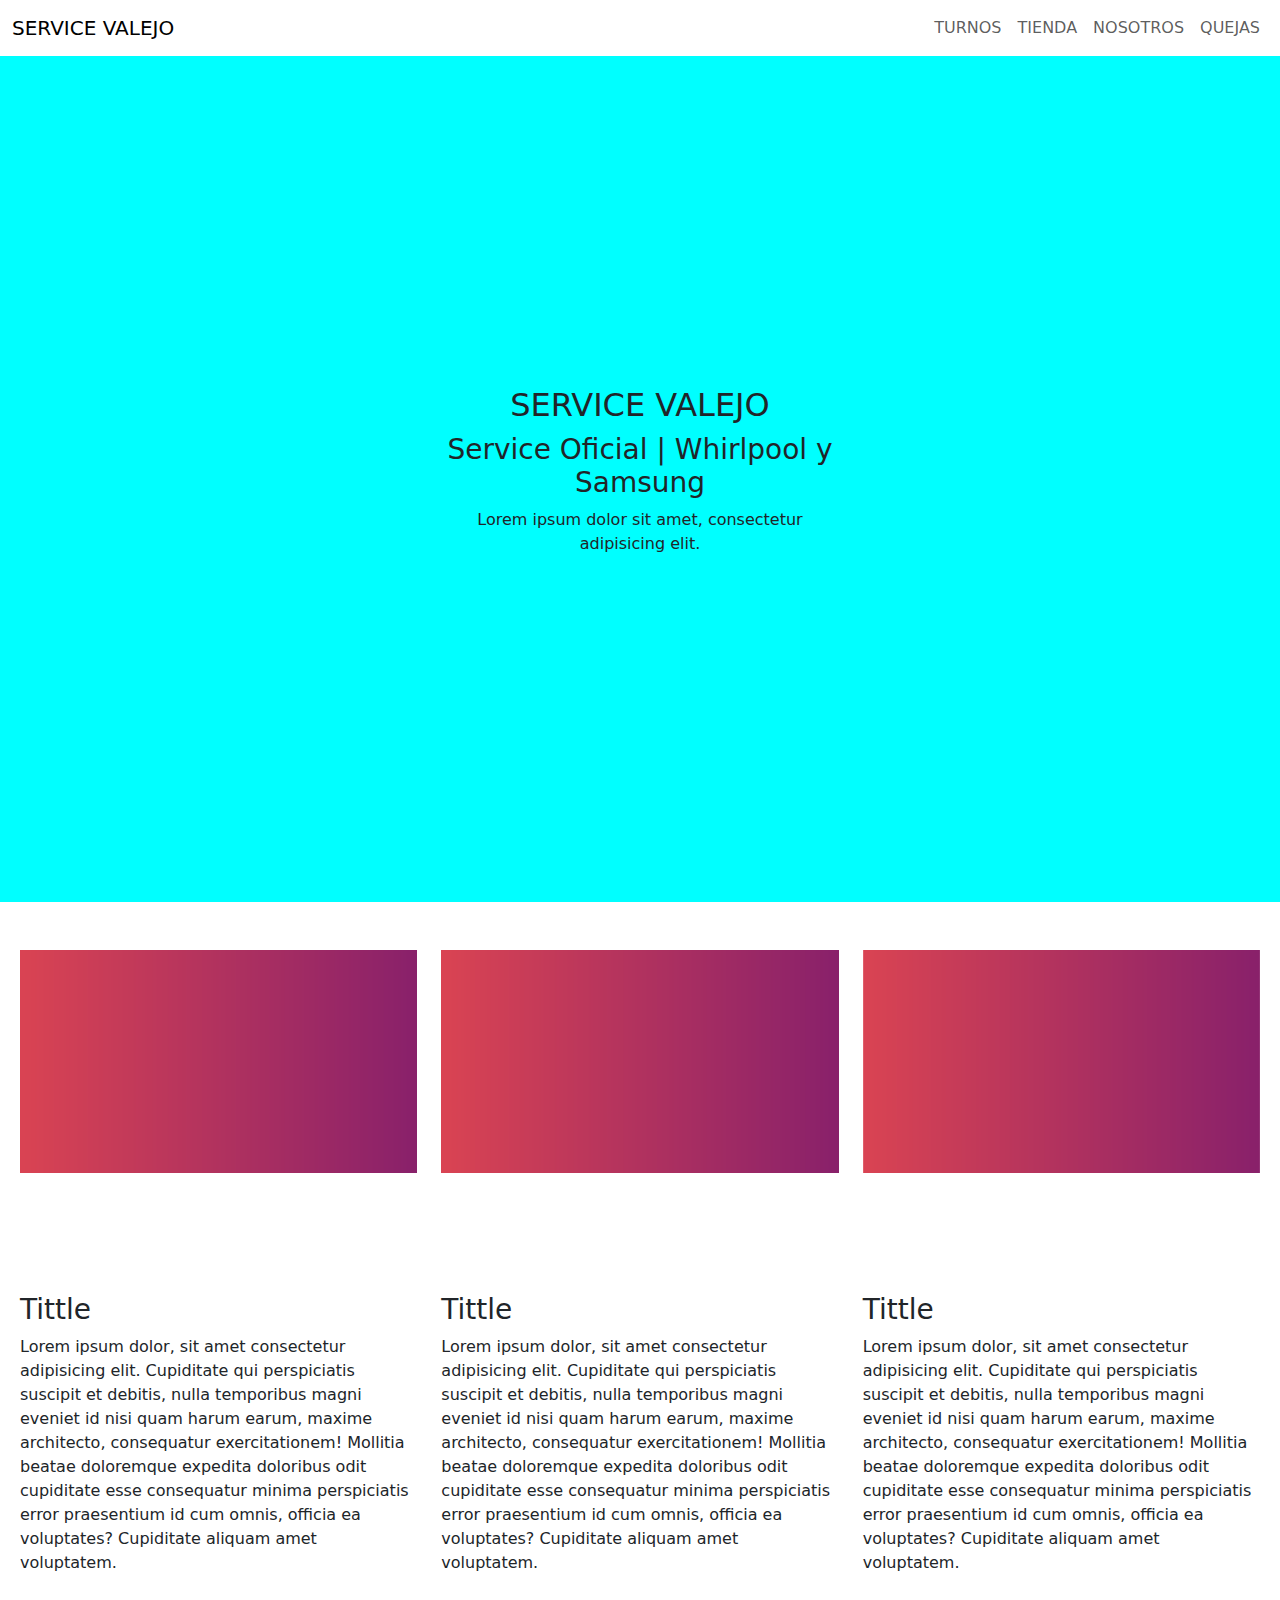
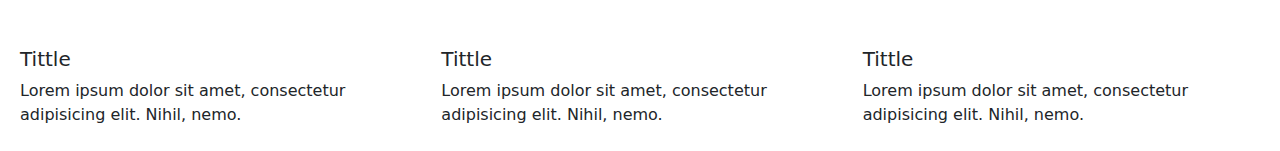
==== index.html @ 7528274b "PreEntrega2" ====
<!DOCTYPE html>
<html lang="en">

<head>
    <meta charset="UTF-8">
    <meta http-equiv="X-UA-Compatible" content="IE=edge">
    <meta name="viewport" content="width=device-width, initial-scale=1.0">
    <title>Document</title>

    <!-- CDN Bootstrap -->
    <link rel="stylesheet" href="https://cdn.jsdelivr.net/npm/bootstrap@5.3.0-alpha3/dist/css/bootstrap.min.css">
    <link href="https://cdn.jsdelivr.net/npm/bootstrap@5.3.0-alpha3/dist/css/bootstrap.min.css" rel="stylesheet"
    integrity="sha384-KK94CHFLLe+nY2dmCWGMq91rCGa5gtU4mk92HdvYe+M/SXH301p5ILy+dN9+nJOZ" crossorigin="anonymous">

    <!-- Custom CSS -->
    <link rel="stylesheet" href="./css/style.css">

    <!-- Google Fonts -->
    <link rel="preconnect" href="https://fonts.googleapis.com">
    <link rel="preconnect" href="https://fonts.gstatic.com" crossorigin>
    <link href="https://fonts.googleapis.com/css2?family=Comfortaa:wght@300;400;500;600&display=swap" rel="stylesheet">

</head>

<body>
<!-- Header - NavBar -->
    <header>
        <nav class="navbar navbar-expand-lg nav__service">
            <div class="container-fluid nav__service">
                <a class="navbar-brand nav__service-tittle" href="../index.html">SERVICE VALEJO</a>
                <button class="navbar-toggler btn btn-primary" type="button" data-bs-toggle="collapse"
                    data-bs-target="#navbarNav" aria-controls="navbarNav" aria-expanded="false"
                    aria-label="Toggle navigation">
                    <span class="navbar-toggler-icon"></span>
                </button>
                <div class="collapse navbar-collapse nav__service__div" id="navbarNav">
                    <ul class="navbar-nav nav__service ms-auto">
                        <li class="nav-item">
                            <a class="nav-link" href="/pages/turnos.html">TURNOS</a>
                        </li>
                        <li class="nav-item">
                            <a class="nav-link" href="/pages/tienda.html">TIENDA</a>
                        </li>
                        <li class="nav-item">
                            <a class="nav-link" href="/pages/nosotros.html">NOSOTROS</a>
                        </li>
                        <li class="nav-item">
                            <a class="nav-link" href="/pages/quejas.html">QUEJAS</a>
                        </li>
                    </ul>
                </div>
            </div>
        </nav>
    </header>
<!-- Fin - Header - NavBar -->

<!-- Menu -->
    <main>

        <!-- Menu Principal -->
        <section>
            <div class="container-fluid row main__section__principal">
                <div class="col-sm-12 col-md-12 col-lg-4 col-xxl-4">
                    <h2>SERVICE VALEJO</h2>
                    <h3>Service Oficial | Whirlpool y Samsung</h3>
                    <p>Lorem ipsum dolor sit amet, consectetur adipisicing elit.</p>
                </div>
            </div>
        </section>
        <!-- Fin - Menu Principal -->

      <!--  Carrusel -->
        <section>
            <div class="container-fluid row p-2 py-5  m-auto carrusel">
                <section class="col-sm-12 col-md-12 col-lg-4 col-xxl-4">
                    <div id="carouselExampleSlidesOnly" class="carousel slide" data-bs-ride="carousel">
                        <div class="carousel-inner">
                            <div class="carousel-item active">
                                <img src="./assets/images/Vanusa.jpg" class="d-block w-100 pb-4" alt="..">
                            </div>
                            <div class="carousel-item">
                                <img src="./assets/images/Joomla.jpg" class="d-block w-100 pb-4" alt="...">
                            </div>
                            <div class="carousel-item">
                                <img src="./assets/images/Summer Dog.jpg" class="d-block w-100 pb-4" alt="...">
                            </div>
                        </div>
                    </div>
                </section>

            <!-- Carrusel -->

                <section class="col-sm-12 col-md-12 col-lg-4 col-xxl-4">
                    <div id="carouselExampleSlidesOnly" class="carousel slide" data-bs-ride="carousel">
                        <div class="carousel-inner">
                            <div class="carousel-item active">
                                <img src="./assets/images/Vanusa.jpg" class="d-block w-100 pb-4" alt="..">
                            </div>
                            <div class="carousel-item">
                                <img src="./assets/images/Joomla.jpg" class="d-block w-100 pb-4" alt="...">
                            </div>
                            <div class="carousel-item">
                                <img src="./assets/images/Summer Dog.jpg" class="d-block w-100 pb-4" alt="...">
                            </div>
                        </div>
                    </div>
                </section>

            <!-- Carrusel -->

                <section class="col-sm-12 col-md-12 col-lg-4 col-xxl-4">
                    <div id="carouselExampleSlidesOnly" class="carousel slide" data-bs-ride="carousel">
                        <div class="carousel-inner">
                            <div class="carousel-item active">
                                <img src="./assets/images/Vanusa.jpg" class="d-block w-100 pb-2" alt="Imagen Ilustrativa">
                            </div>
                            <div class="carousel-item">
                                <img src="./assets/images/Joomla.jpg" class="d-block w-100 pb-2" alt="Imagen Ilustrativa">
                            </div>
                            <div class="carousel-item">
                                <img src="./assets/images/Summer Dog.jpg" class="d-block w-100 pb-2" alt="Imagen Ilustrativa">
                            </div>
                        </div>
                    </div>
                </section>
            <!-- Carrusel -->

            </div>
        </section>
    <!-- Fin - Carrusel -->

    <!-- Menu Información -->
        <section>
            <div class="container-fluid row p-2 py-5 m-auto main__section__info">

                <!-- Section Info -->
                <section class="col-sm-12 col-md-12 col-lg-4 col-xxl-4">
                    <h3>Tittle</h3>
                    <p>Lorem ipsum dolor, sit amet consectetur adipisicing elit. Cupiditate qui perspiciatis suscipit et debitis, nulla temporibus magni eveniet id nisi quam harum earum, maxime architecto, consequatur exercitationem! Mollitia beatae doloremque expedita doloribus odit cupiditate esse consequatur minima perspiciatis error praesentium id cum omnis, officia ea voluptates? Cupiditate aliquam amet voluptatem.</p>
                </section>

                <!-- Section Info -->
                
                <section class="col-sm-12 col-md-12 col-lg-4 col-xxl-4">
                    <h3>Tittle</h3>
                    <p>Lorem ipsum dolor, sit amet consectetur adipisicing elit. Cupiditate qui perspiciatis suscipit et debitis, nulla
                        temporibus magni eveniet id nisi quam harum earum, maxime architecto, consequatur exercitationem! Mollitia
                        beatae doloremque expedita doloribus odit cupiditate esse consequatur minima perspiciatis error praesentium id
                        cum omnis, officia ea voluptates? Cupiditate aliquam amet voluptatem.</p>
                </section>

                <!-- Seccion Info -->

                <section class="col-sm-12 col-md-12 col-lg-4 col-xxl-4">
                    <h3>Tittle</h3>
                    <p>Lorem ipsum dolor, sit amet consectetur adipisicing elit. Cupiditate qui perspiciatis suscipit et debitis, nulla
                        temporibus magni eveniet id nisi quam harum earum, maxime architecto, consequatur exercitationem! Mollitia
                        beatae doloremque expedita doloribus odit cupiditate esse consequatur minima perspiciatis error praesentium id
                        cum omnis, officia ea voluptates? Cupiditate aliquam amet voluptatem.</p>
                </section>
                <!-- Seccion Info -->

            </div>
        </section>
    <!-- Fin - Menu Información -->

    </main>
<!-- Fin  Menu -->

<!-- Footer -->
    <footer>
        <div class="container-fluid row p-2  m-auto footer__div__info">

            <!-- Div - Footer -->
            <div class="col-sm-12 col-md-12 col-lg-4 col-xxl-4">
                <h5>Tittle</h5>
                <p>Lorem ipsum dolor sit amet, consectetur adipisicing elit. Nihil, nemo.</p>
            </div>

            <!-- Div - Footer -->
            
            <div class="col-sm-12 col-md-12 col-lg-4 col-xxl-4">
                <h5>Tittle</h5>
                <p>Lorem ipsum dolor sit amet, consectetur adipisicing elit. Nihil, nemo.</p>
            </div>
            
            <!-- Div - Footer -->
            
            <div class="col-sm-12 col-md-12 col-lg-4 col-xxl-4">
                <h5>Tittle</h5>
                <p>Lorem ipsum dolor sit amet, consectetur adipisicing elit. Nihil, nemo.</p>
            </div>
            <!-- Div - Footer -->

    </footer>
<!-- Fin - Footer -->

    <!-- Java Bootstrap -->
    <script src="https://cdn.jsdelivr.net/npm/bootstrap@5.3.0-alpha3/dist/js/bootstrap.bundle.min.js"
    integrity="sha384-ENjdO4Dr2bkBIFxQpeoTz1HIcje39Wm4jDKdf19U8gI4ddQ3GYNS7NTKfAdVQSZe"
    crossorigin="anonymous"></script>
    <!-- Fin - Java Bootstrap -->
</body>

</html>
---- css/style.css ----
.main__section__principal {
    display: flex;
    flex-direction: column;
    justify-content: center;
    align-items: center;
    text-align: center;
    background-color: aqua;
    margin: 0 auto;
    height:  94vh;
}

.main__section__principal h2{

}

.main__section__principal h3 {

}

.main__section__principal p {

}
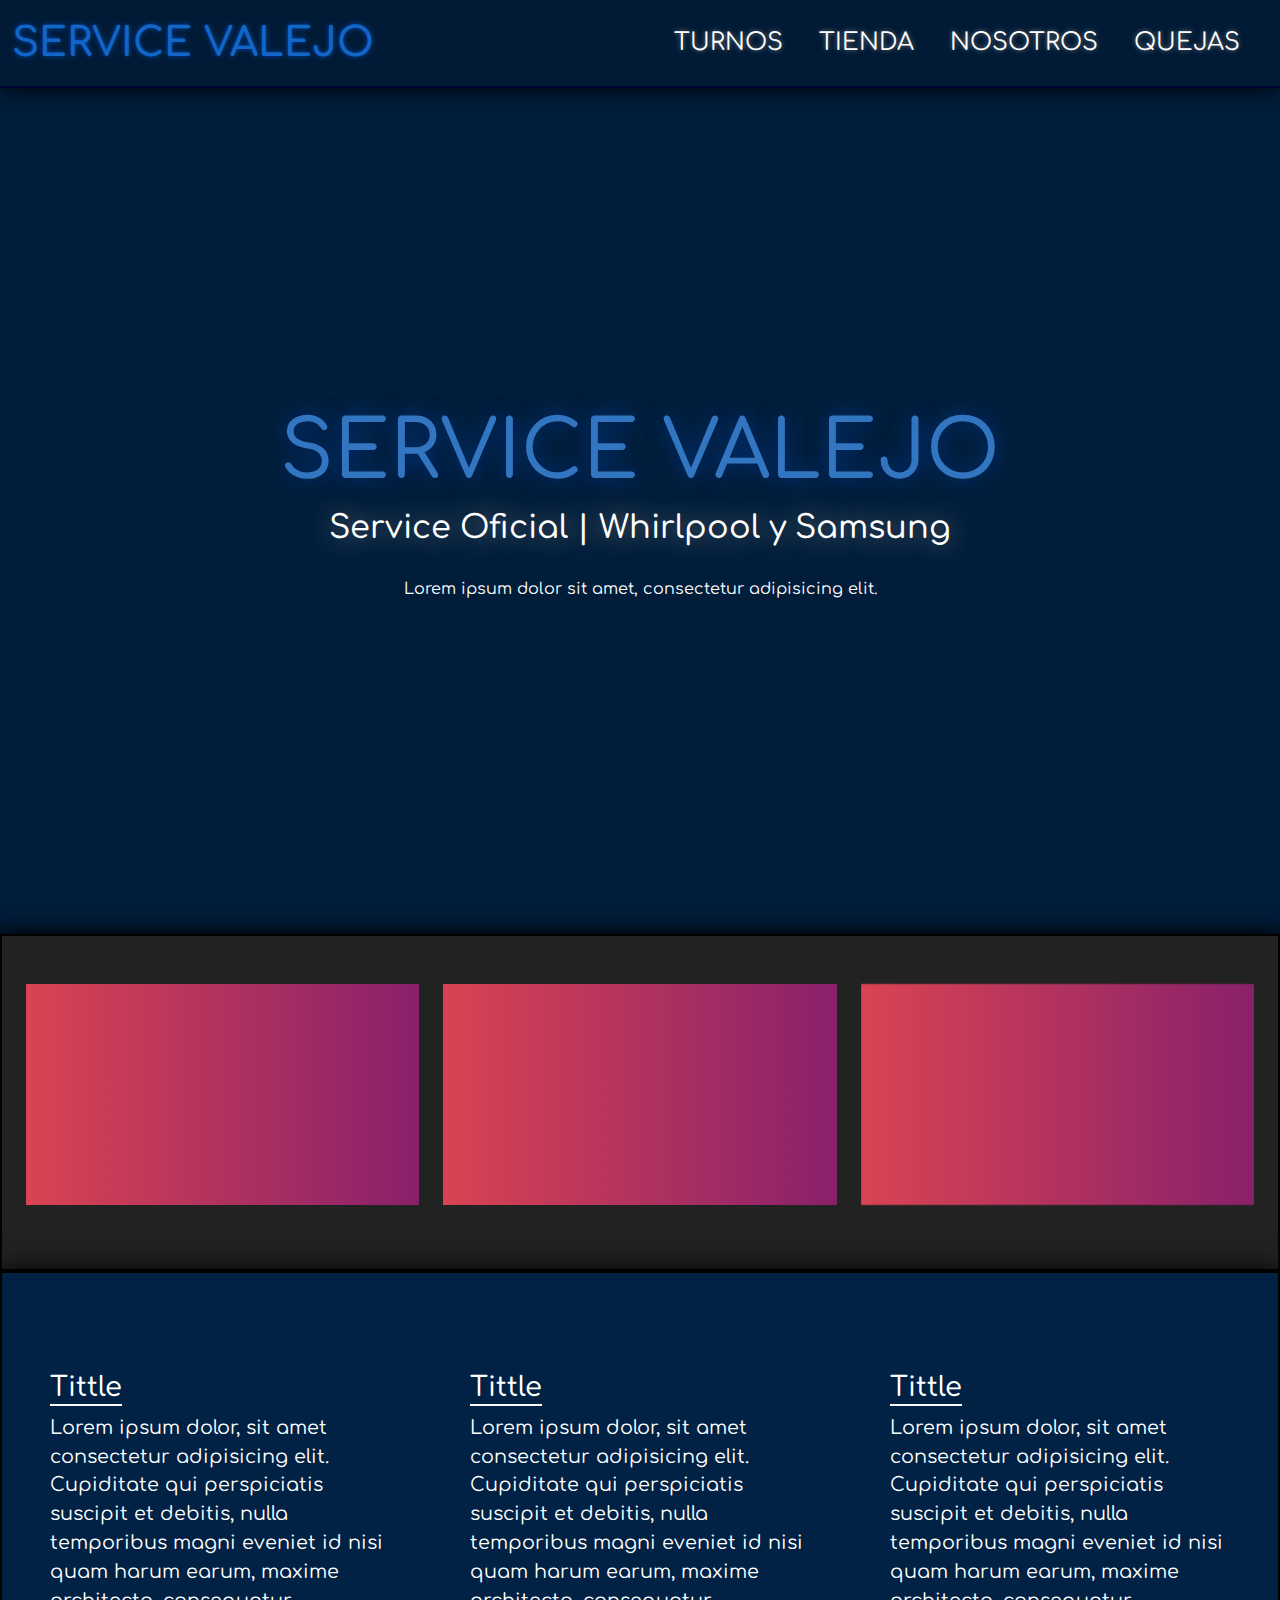
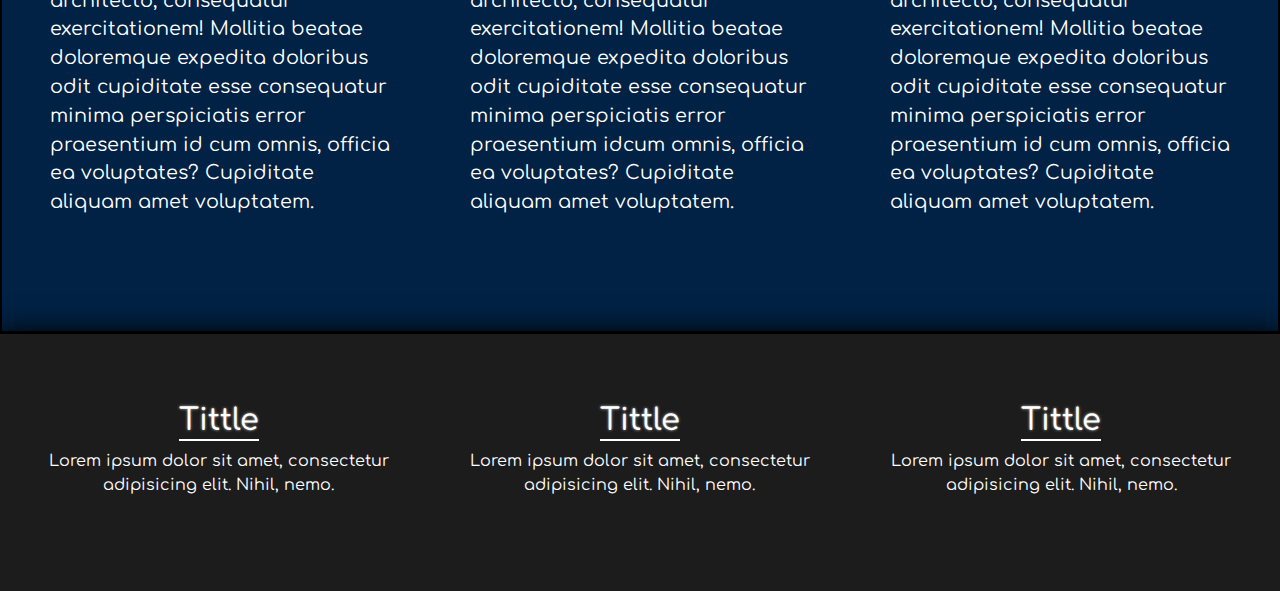
==== commit ac76476b: "Style y mas" ====
--- a/index.html
+++ b/index.html
@@ -24,43 +24,42 @@
 
 <body>
 <!-- Header - NavBar -->
-    <header>
-        <nav class="navbar navbar-expand-lg nav__service">
-            <div class="container-fluid nav__service">
-                <a class="navbar-brand nav__service-tittle" href="../index.html">SERVICE VALEJO</a>
-                <button class="navbar-toggler btn btn-primary" type="button" data-bs-toggle="collapse"
-                    data-bs-target="#navbarNav" aria-controls="navbarNav" aria-expanded="false"
-                    aria-label="Toggle navigation">
-                    <span class="navbar-toggler-icon"></span>
-                </button>
-                <div class="collapse navbar-collapse nav__service__div" id="navbarNav">
-                    <ul class="navbar-nav nav__service ms-auto">
-                        <li class="nav-item">
-                            <a class="nav-link" href="/pages/turnos.html">TURNOS</a>
-                        </li>
-                        <li class="nav-item">
-                            <a class="nav-link" href="/pages/tienda.html">TIENDA</a>
-                        </li>
-                        <li class="nav-item">
-                            <a class="nav-link" href="/pages/nosotros.html">NOSOTROS</a>
-                        </li>
-                        <li class="nav-item">
-                            <a class="nav-link" href="/pages/quejas.html">QUEJAS</a>
-                        </li>
-                    </ul>
+        <header>
+            <nav class="navbar navbar-expand-lg nav__service">
+                <div class="container-fluid nav__service_div">
+                    <a class="navbar-brand nav__service-tittle" href="/index.html">SERVICE VALEJO</a>
+                    <button class="navbar-toggler btn btn-primary" type="button" data-bs-toggle="collapse"
+                        data-bs-target="#navbarNav" aria-controls="navbarNav" aria-expanded="false"
+                        aria-label="Toggle navigation">
+                        <span class="navbar-toggler-icon"></span>
+                    </button>
+                    <div class="collapse navbar-collapse nav__service__div" id="navbarNav">
+                        <ul class="navbar-nav nav__service_link ms-auto">
+                            <li class="nav-item">
+                                <a class="nav-link " href="./pages/turnos.html">TURNOS</a>
+                            </li>
+                            <li class="nav-item">
+                                <a class="nav-link" href="./pages/tienda.html">TIENDA</a>
+                            </li>
+                            <li class="nav-item">
+                                <a class="nav-link" href="./pages/nosotros.html">NOSOTROS</a>
+                            </li>
+                            <li class="nav-item">
+                                <a class="nav-link" href="./pages/quejas.html">QUEJAS</a>
+                            </li>
+                        </ul>
+                    </div>
                 </div>
-            </div>
-        </nav>
-    </header>
+            </nav>
+        </header>
 <!-- Fin - Header - NavBar -->
 
 <!-- Menu -->
     <main>
-
         <!-- Menu Principal -->
         <section>
             <div class="container-fluid row main__section__principal">
-                <div class="col-sm-12 col-md-12 col-lg-4 col-xxl-4">
+                <div class="col-sm-12 col-md-12 col-lg-12 col-xxl-12">
                     <h2>SERVICE VALEJO</h2>
                     <h3>Service Oficial | Whirlpool y Samsung</h3>
                     <p>Lorem ipsum dolor sit amet, consectetur adipisicing elit.</p>
@@ -69,56 +68,54 @@
         </section>
         <!-- Fin - Menu Principal -->
 
-      <!--  Carrusel -->
+      <!--  Menu Carrusel -->
         <section>
-            <div class="container-fluid row p-2 py-5  m-auto carrusel">
+            <div class="container-fluid row  m-auto carrusel main__section__carrusel pb-5">
+
+            <!-- Carrusel -->
                 <section class="col-sm-12 col-md-12 col-lg-4 col-xxl-4">
                     <div id="carouselExampleSlidesOnly" class="carousel slide" data-bs-ride="carousel">
                         <div class="carousel-inner">
                             <div class="carousel-item active">
-                                <img src="./assets/images/Vanusa.jpg" class="d-block w-100 pb-4" alt="..">
+                                <img src="./assets/images/Vanusa.jpg" class="d-block w-100 pb-3 pt-5" alt="..">
                             </div>
                             <div class="carousel-item">
-                                <img src="./assets/images/Joomla.jpg" class="d-block w-100 pb-4" alt="...">
+                                <img src="./assets/images/Joomla.jpg" class="d-block w-100 pb-3 pt-5" alt="...">
                             </div>
                             <div class="carousel-item">
-                                <img src="./assets/images/Summer Dog.jpg" class="d-block w-100 pb-4" alt="...">
+                                <img src="./assets/images/Summer Dog.jpg" class="d-block w-100 pb-3 pt-5" alt="...">
                             </div>
                         </div>
                     </div>
                 </section>
-
             <!-- Carrusel -->
-
                 <section class="col-sm-12 col-md-12 col-lg-4 col-xxl-4">
                     <div id="carouselExampleSlidesOnly" class="carousel slide" data-bs-ride="carousel">
                         <div class="carousel-inner">
                             <div class="carousel-item active">
-                                <img src="./assets/images/Vanusa.jpg" class="d-block w-100 pb-4" alt="..">
+                                <img src="./assets/images/Vanusa.jpg" class="d-block w-100 pb-3 pt-5" alt="..">
                             </div>
                             <div class="carousel-item">
-                                <img src="./assets/images/Joomla.jpg" class="d-block w-100 pb-4" alt="...">
+                                <img src="./assets/images/Joomla.jpg" class="d-block w-100 pb-3 pt-5" alt="...">
                             </div>
                             <div class="carousel-item">
-                                <img src="./assets/images/Summer Dog.jpg" class="d-block w-100 pb-4" alt="...">
+                                <img src="./assets/images/Summer Dog.jpg" class="d-block w-100 pb-3 pt-5" alt="...">
                             </div>
                         </div>
                     </div>
                 </section>
-
             <!-- Carrusel -->
-
                 <section class="col-sm-12 col-md-12 col-lg-4 col-xxl-4">
                     <div id="carouselExampleSlidesOnly" class="carousel slide" data-bs-ride="carousel">
                         <div class="carousel-inner">
                             <div class="carousel-item active">
-                                <img src="./assets/images/Vanusa.jpg" class="d-block w-100 pb-2" alt="Imagen Ilustrativa">
+                                <img src="./assets/images/Vanusa.jpg" class="d-block w-100 pb-3 pt-5" alt="Imagen Ilustrativa">
                             </div>
                             <div class="carousel-item">
-                                <img src="./assets/images/Joomla.jpg" class="d-block w-100 pb-2" alt="Imagen Ilustrativa">
+                                <img src="./assets/images/Joomla.jpg" class="d-block w-100 pb-3 pt-5" alt="Imagen Ilustrativa">
                             </div>
                             <div class="carousel-item">
-                                <img src="./assets/images/Summer Dog.jpg" class="d-block w-100 pb-2" alt="Imagen Ilustrativa">
+                                <img src="./assets/images/Summer Dog.jpg" class="d-block w-100 pb-3 pt-5" alt="Imagen Ilustrativa">
                             </div>
                         </div>
                     </div>
@@ -127,36 +124,33 @@
 
             </div>
         </section>
-    <!-- Fin - Carrusel -->
+    <!-- Fin - Menu Carrusel -->
 
     <!-- Menu Información -->
         <section>
             <div class="container-fluid row p-2 py-5 m-auto main__section__info">
 
                 <!-- Section Info -->
-                <section class="col-sm-12 col-md-12 col-lg-4 col-xxl-4">
+                <section class="main__section__text col-sm-12 col-md-12 col-lg-4 col-xxl-4">
                     <h3>Tittle</h3>
                     <p>Lorem ipsum dolor, sit amet consectetur adipisicing elit. Cupiditate qui perspiciatis suscipit et debitis, nulla temporibus magni eveniet id nisi quam harum earum, maxime architecto, consequatur exercitationem! Mollitia beatae doloremque expedita doloribus odit cupiditate esse consequatur minima perspiciatis error praesentium id cum omnis, officia ea voluptates? Cupiditate aliquam amet voluptatem.</p>
                 </section>
 
                 <!-- Section Info -->
                 
-                <section class="col-sm-12 col-md-12 col-lg-4 col-xxl-4">
+                <section class="main__section__text col-sm-12 col-md-12 col-lg-4 col-xxl-4">
                     <h3>Tittle</h3>
-                    <p>Lorem ipsum dolor, sit amet consectetur adipisicing elit. Cupiditate qui perspiciatis suscipit et debitis, nulla
-                        temporibus magni eveniet id nisi quam harum earum, maxime architecto, consequatur exercitationem! Mollitia
-                        beatae doloremque expedita doloribus odit cupiditate esse consequatur minima perspiciatis error praesentium id
-                        cum omnis, officia ea voluptates? Cupiditate aliquam amet voluptatem.</p>
+                    <p>Lorem ipsum dolor, sit amet consectetur adipisicing elit. Cupiditate qui perspiciatis suscipit et debitis, nulla temporibus magni eveniet id nisi quam harum earum, maxime architecto, consequatur exercitationem! Mollitia
+                    beatae doloremque expedita doloribus odit cupiditate esse consequatur minima perspiciatis error praesentium idcum omnis, officia ea voluptates? Cupiditate aliquam amet voluptatem.</p>
                 </section>
 
                 <!-- Seccion Info -->
 
-                <section class="col-sm-12 col-md-12 col-lg-4 col-xxl-4">
+                <section class="main__section__text col-sm-12 col-md-12 col-lg-4 col-xxl-4">
                     <h3>Tittle</h3>
                     <p>Lorem ipsum dolor, sit amet consectetur adipisicing elit. Cupiditate qui perspiciatis suscipit et debitis, nulla
-                        temporibus magni eveniet id nisi quam harum earum, maxime architecto, consequatur exercitationem! Mollitia
-                        beatae doloremque expedita doloribus odit cupiditate esse consequatur minima perspiciatis error praesentium id
-                        cum omnis, officia ea voluptates? Cupiditate aliquam amet voluptatem.</p>
+                    temporibus magni eveniet id nisi quam harum earum, maxime architecto, consequatur exercitationem! Mollitia
+                    beatae doloremque expedita doloribus odit cupiditate esse consequatur minima perspiciatis error praesentium id cum omnis, officia ea voluptates? Cupiditate aliquam amet voluptatem.</p>
                 </section>
                 <!-- Seccion Info -->
 
@@ -172,21 +166,21 @@
         <div class="container-fluid row p-2  m-auto footer__div__info">
 
             <!-- Div - Footer -->
-            <div class="col-sm-12 col-md-12 col-lg-4 col-xxl-4">
+            <div class=" footer__div col-sm-12 col-md-12 col-lg-4 col-xxl-4">
                 <h5>Tittle</h5>
                 <p>Lorem ipsum dolor sit amet, consectetur adipisicing elit. Nihil, nemo.</p>
             </div>
 
             <!-- Div - Footer -->
             
-            <div class="col-sm-12 col-md-12 col-lg-4 col-xxl-4">
+            <div class="footer__div col-sm-12 col-md-12 col-lg-4 col-xxl-4">
                 <h5>Tittle</h5>
                 <p>Lorem ipsum dolor sit amet, consectetur adipisicing elit. Nihil, nemo.</p>
             </div>
             
             <!-- Div - Footer -->
             
-            <div class="col-sm-12 col-md-12 col-lg-4 col-xxl-4">
+            <div class="footer__div col-sm-12 col-md-12 col-lg-4 col-xxl-4">
                 <h5>Tittle</h5>
                 <p>Lorem ipsum dolor sit amet, consectetur adipisicing elit. Nihil, nemo.</p>
             </div>
--- a/css/style.css
+++ b/css/style.css
@@ -1,23 +1,144 @@
+body {
+    font-family: 'Comfortaa', cursive;
+}
+
+/* Header - NavBar */
+.nav__service {
+    background-color: #011b36;
+    border-bottom: 2px solid #010335;
+    box-shadow: 0px 0px 20px black;
+}
+
+.nav__service-tittle {
+    font-weight: 600;
+    font-size: 2.5rem;
+    color: #1166c7;
+    text-shadow: 0px 0px 5px rgb(3, 73, 177);
+}
+
+.nav__service-tittle:hover {
+    color: rgb(3, 87, 213);
+    text-shadow: 0px 0px 5px rgb(2, 75, 221);
+}
+
+.nav-item a  {
+    display: inline-block;
+    color: white;
+    text-shadow: 0px 0px 5px rgb(122, 122, 122);
+    font-size: 1.5rem;
+    margin-right: 20px;
+    padding: 2px;
+}
+
+.nav-item a:hover {
+    color: rgb(205, 204, 204);
+    border-bottom: 2px solid white;
+}
+
+/* Botton */
+.navbar-toggler {
+    background-color: rgb(15, 79, 208);
+    box-shadow: 0px 0px 10px 0px rgb(10, 23, 128);
+    border: 2px solid rgb(0, 64, 167);
+}
+
+/* Fin - Header - NavBar */
+
+/* Menu  Principal */
 .main__section__principal {
     display: flex;
     flex-direction: column;
     justify-content: center;
     align-items: center;
     text-align: center;
-    background-color: aqua;
+    background-color: #011d3a;;
     margin: 0 auto;
     height:  94vh;
+    box-shadow: 0px 0px 15px 1px rgb(10, 1, 59);
 }
 
 .main__section__principal h2{
+    display: flex;
+    color: #3275c0;
+    text-shadow: 0px 0px 20px rgb(1, 56, 139);
+    font-size: 5rem;
+    justify-content: center;
+    text-align: center;
+}
+
+.main__section__principal h3 {
+    color: white;
+    text-shadow: 0px 0px 25px grey;
+    font-size: 2rem;
+}
+
+.main__section__principal p {
+    color: white;
+    margin-top: 30px;
+}
+/* Fin Menu  Principal */
+
+/* Menu Carrusel */
+.main__section__carrusel {
+    border: 2px solid black;
+    background-color: #222222;
+    box-shadow: 0px 0px 20px 3px black;
+}
+
+/* Fin - Menu Carrusel */
+
+/* Menu Información */
+.main__section__info {
+    color: white;
+    background-color: #012244;
+    box-shadow: 0px 0px 25px 1px black;
+    border: 2px solid black;
+}
+
+.main__section__info h3 {
+    display: inline-block;
+    font-size: 1.7rem;
+    border-bottom: 2px solid white;
 
 }
 
-.main__section__principal h3 {
-
+.main__section__text {
+    margin-top: 50px;
+    margin-bottom: 50px;
+    padding-right: 40px;
+    padding-left: 40px ;
 }
 
-.main__section__principal p {
+.main__section__info p {
+    font-size: 1.2rem;
+}
+/* Fin - Menu Información */
 
+/* Footer */
+.footer__div__info {
+    background-color: #1C1C1C;
+    color: white;
+    display: flex;
+    align-items: center;
+    text-align: center;
+    justify-content: space-around;
+    box-shadow: 0px 0px 25px 2px black;
+    border-top: 1px solid rgb(0, 0, 0);
 }
 
+.footer__div {
+    margin-top:  30px;
+    margin-bottom: 40px;
+    padding: 30px;
+}
+
+.footer__div__info h5 {
+    display: inline-block;
+    font-size: 1.9rem;
+    border-bottom: 2px solid white;
+    text-shadow: 0px 0px 3px rgb(187, 187, 187);
+}   
+
+.footer__div__info p {
+}
+/* Fin - Footer */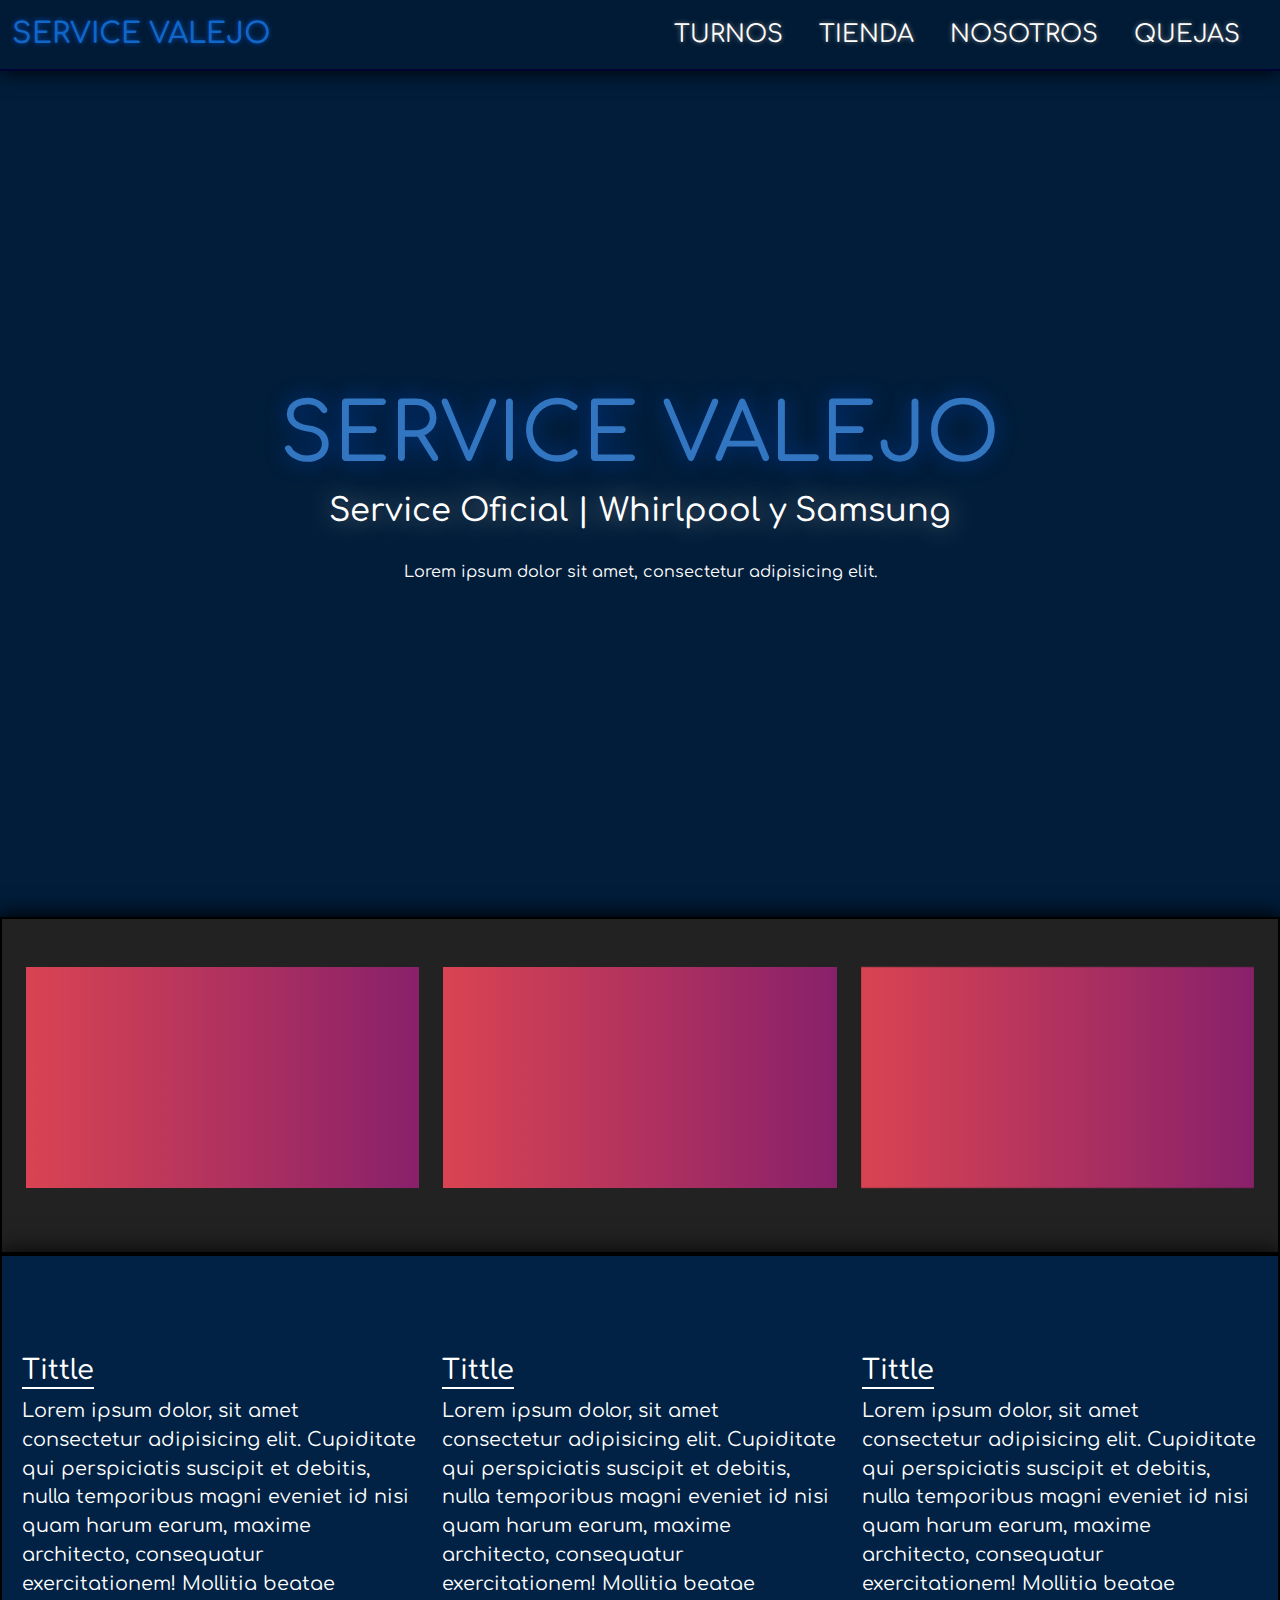
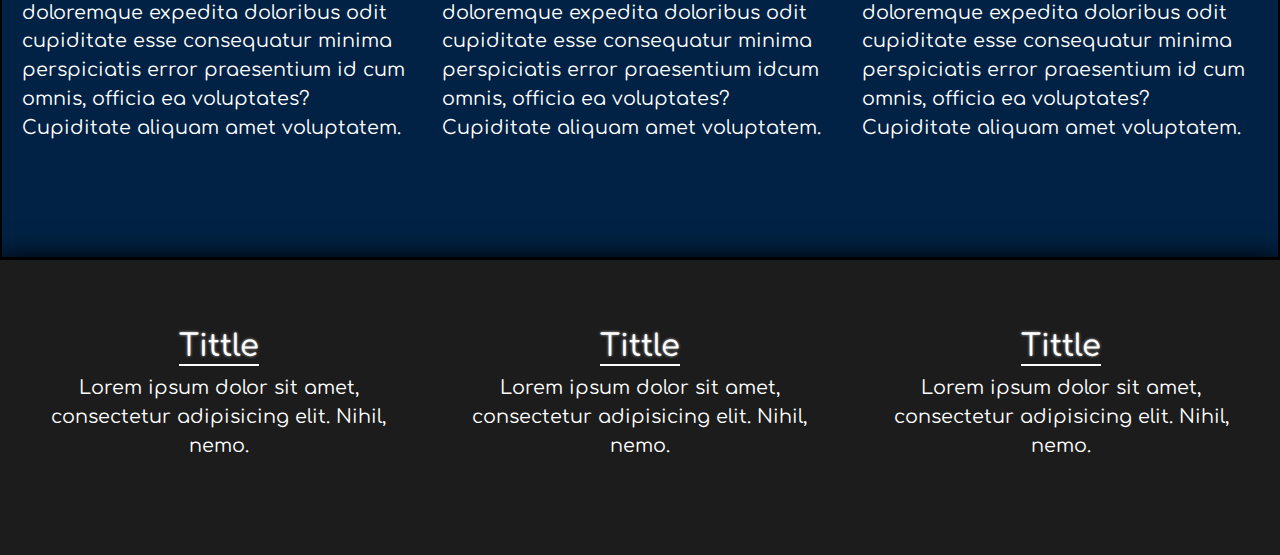
==== commit 19ab31d3: "correcciones" ====
--- a/index.html
+++ b/index.html
@@ -26,7 +26,7 @@
 <!-- Header - NavBar -->
         <header>
             <nav class="navbar navbar-expand-lg nav__service">
-                <div class="container-fluid nav__service_div">
+                <div class="container-fluid nav__service_div col-sm-12 col-md-12 col-xxl-12">
                     <a class="navbar-brand nav__service-tittle" href="/index.html">SERVICE VALEJO</a>
                     <button class="navbar-toggler btn btn-primary" type="button" data-bs-toggle="collapse"
                         data-bs-target="#navbarNav" aria-controls="navbarNav" aria-expanded="false"
@@ -71,35 +71,18 @@
       <!--  Menu Carrusel -->
         <section>
             <div class="container-fluid row  m-auto carrusel main__section__carrusel pb-5">
-
             <!-- Carrusel -->
                 <section class="col-sm-12 col-md-12 col-lg-4 col-xxl-4">
                     <div id="carouselExampleSlidesOnly" class="carousel slide" data-bs-ride="carousel">
                         <div class="carousel-inner">
                             <div class="carousel-item active">
-                                <img src="./assets/images/Vanusa.jpg" class="d-block w-100 pb-3 pt-5" alt="..">
+                                <img src="./assets/images/Vanusa.jpg" class="d-block w-100 pb-3 pt-5" alt="Imagen Ilustrativa">
                             </div>
                             <div class="carousel-item">
-                                <img src="./assets/images/Joomla.jpg" class="d-block w-100 pb-3 pt-5" alt="...">
+                                <img src="./assets/images/Joomla.jpg" class="d-block w-100 pb-3 pt-5" alt="Imagen Ilustrativa">
                             </div>
                             <div class="carousel-item">
-                                <img src="./assets/images/Summer Dog.jpg" class="d-block w-100 pb-3 pt-5" alt="...">
-                            </div>
-                        </div>
-                    </div>
-                </section>
-            <!-- Carrusel -->
-                <section class="col-sm-12 col-md-12 col-lg-4 col-xxl-4">
-                    <div id="carouselExampleSlidesOnly" class="carousel slide" data-bs-ride="carousel">
-                        <div class="carousel-inner">
-                            <div class="carousel-item active">
-                                <img src="./assets/images/Vanusa.jpg" class="d-block w-100 pb-3 pt-5" alt="..">
-                            </div>
-                            <div class="carousel-item">
-                                <img src="./assets/images/Joomla.jpg" class="d-block w-100 pb-3 pt-5" alt="...">
-                            </div>
-                            <div class="carousel-item">
-                                <img src="./assets/images/Summer Dog.jpg" class="d-block w-100 pb-3 pt-5" alt="...">
+                                <img src="./assets/images/Summer-Dog.jpg" class="d-block w-100 pb-3 pt-5" alt="Imagen Ilustrativa">
                             </div>
                         </div>
                     </div>
@@ -115,13 +98,28 @@
                                 <img src="./assets/images/Joomla.jpg" class="d-block w-100 pb-3 pt-5" alt="Imagen Ilustrativa">
                             </div>
                             <div class="carousel-item">
-                                <img src="./assets/images/Summer Dog.jpg" class="d-block w-100 pb-3 pt-5" alt="Imagen Ilustrativa">
+                                <img src="./assets/images/Summer-Dog.jpg" class="d-block w-100 pb-3 pt-5" alt="Imagen Ilustrativa">
                             </div>
                         </div>
                     </div>
                 </section>
             <!-- Carrusel -->
-
+                <section class="col-sm-12 col-md-12 col-lg-4 col-xxl-4">
+                    <div id="carouselExampleSlidesOnly" class="carousel slide" data-bs-ride="carousel">
+                        <div class="carousel-inner">
+                            <div class="carousel-item active">
+                                <img src="./assets/images/Vanusa.jpg" class="d-block w-100 pb-3 pt-5" alt="Imagen Ilustrativa">
+                            </div>
+                            <div class="carousel-item">
+                                <img src="./assets/images/Joomla.jpg" class="d-block w-100 pb-3 pt-5" alt="Imagen Ilustrativa">
+                            </div>
+                            <div class="carousel-item">
+                                <img src="./assets/images/Summer-Dog.jpg" class="d-block w-100 pb-3 pt-5" alt="Imagen Ilustrativa">
+                            </div>
+                        </div>
+                    </div>
+                </section>
+            <!-- Carrusel -->
             </div>
         </section>
     <!-- Fin - Menu Carrusel -->
--- a/css/style.css
+++ b/css/style.css
@@ -11,9 +11,13 @@
 
 .nav__service-tittle {
     font-weight: 600;
-    font-size: 2.5rem;
+    font-size: 1.8rem;
     color: #1166c7;
     text-shadow: 0px 0px 5px rgb(3, 73, 177);
+    display: flex;
+    justify-content: center;
+    align-items: center;
+    text-align: center;
 }
 
 .nav__service-tittle:hover {
@@ -105,10 +109,9 @@
 .main__section__text {
     margin-top: 50px;
     margin-bottom: 50px;
-    padding-right: 40px;
-    padding-left: 40px ;
+
 }
-
+ 
 .main__section__info p {
     font-size: 1.2rem;
 }
@@ -140,5 +143,6 @@
 }   
 
 .footer__div__info p {
+    font-size: 1.2rem;
 }
 /* Fin - Footer */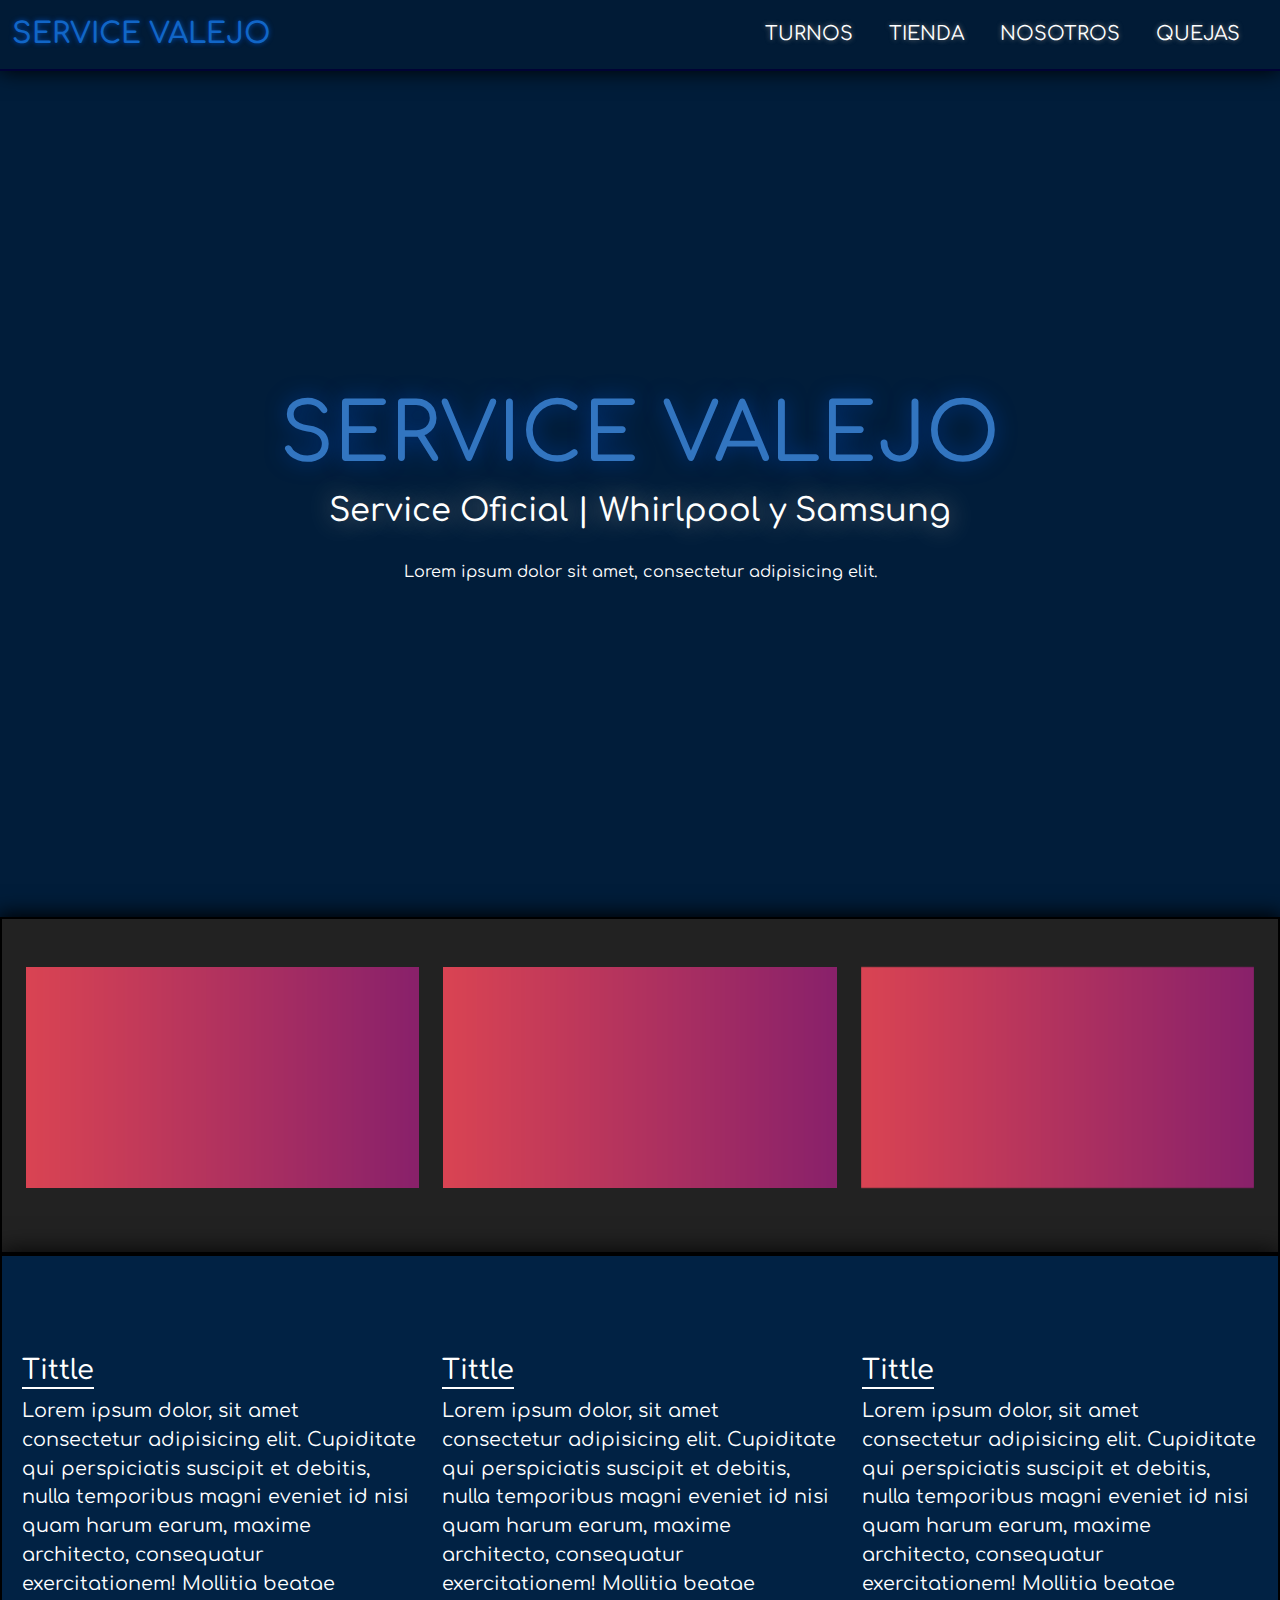
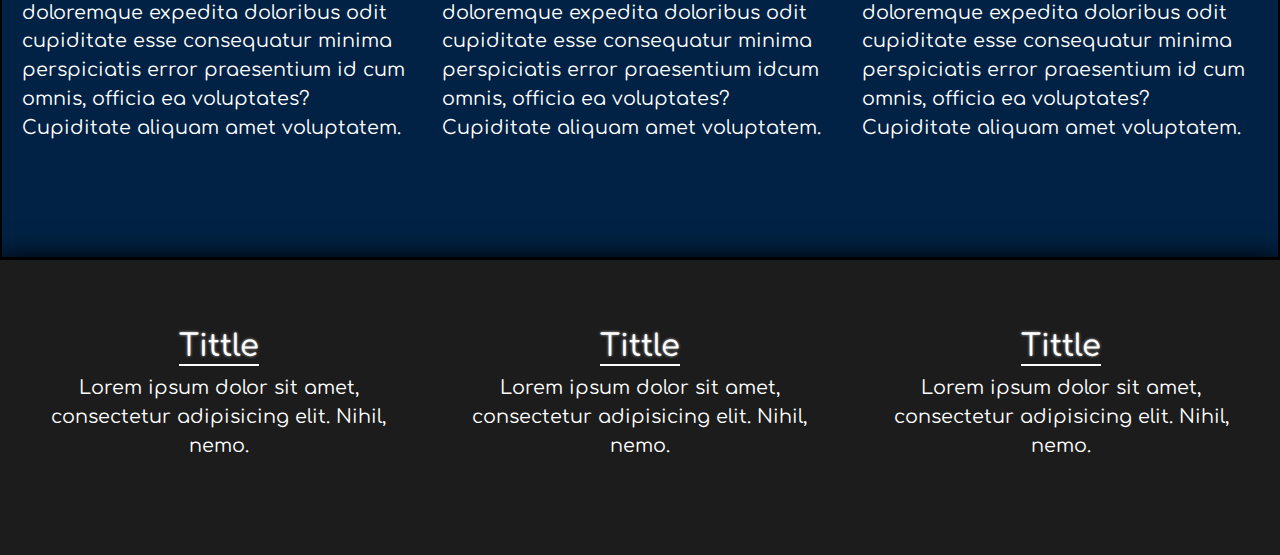
==== commit fddfc399: "Pages y mas" ====
--- a/index.html
+++ b/index.html
@@ -5,7 +5,7 @@
     <meta charset="UTF-8">
     <meta http-equiv="X-UA-Compatible" content="IE=edge">
     <meta name="viewport" content="width=device-width, initial-scale=1.0">
-    <title>Document</title>
+    <title>Service ValeJo</title>
 
     <!-- CDN Bootstrap -->
     <link rel="stylesheet" href="https://cdn.jsdelivr.net/npm/bootstrap@5.3.0-alpha3/dist/css/bootstrap.min.css">
@@ -27,7 +27,7 @@
         <header>
             <nav class="navbar navbar-expand-lg nav__service">
                 <div class="container-fluid nav__service_div col-sm-12 col-md-12 col-xxl-12">
-                    <a class="navbar-brand nav__service-tittle" href="/index.html">SERVICE VALEJO</a>
+                    <a class="navbar-brand nav__service-tittle" href="./index.html">SERVICE VALEJO</a>
                     <button class="navbar-toggler btn btn-primary" type="button" data-bs-toggle="collapse"
                         data-bs-target="#navbarNav" aria-controls="navbarNav" aria-expanded="false"
                         aria-label="Toggle navigation">
--- a/css/style.css
+++ b/css/style.css
@@ -29,7 +29,7 @@
     display: inline-block;
     color: white;
     text-shadow: 0px 0px 5px rgb(122, 122, 122);
-    font-size: 1.5rem;
+    font-size: 1.2rem;
     margin-right: 20px;
     padding: 2px;
 }
@@ -145,4 +145,56 @@
 .footer__div__info p {
     font-size: 1.2rem;
 }
-/* Fin - Footer */+/* Fin - Footer */
+
+
+/* Custom CSS - Turnos */
+
+.main__turnos {
+    background-color: #01172F;
+}
+
+.main__form {
+    padding-top: 30px;
+    padding-bottom: 50px;
+    color: white;
+    display: flex;
+    justify-content: center;
+}
+
+.form__person {
+    background-color: #012244;
+    padding: 25px;
+    border-radius: 10px;
+    box-shadow: 0px 0px 15px 1px black;
+}
+
+.tittle-person {
+    text-shadow: 0px 0px 20px white;
+}
+
+.form-label {
+    font-size: 1.2rem;
+}
+
+.form-control {
+    border: 3px solid rgb(1, 1, 58);
+    box-shadow: 0px 0px 10px 0px rgb(3, 2, 32);
+}
+
+.text-tarea {
+    min-height: 100px;
+}
+
+.form__product {
+    background-color: #012244;
+    padding: 25px;
+    border-radius: 10px;
+    box-shadow: 0px 0px 15px 1px black;
+}
+
+.tittle-product {
+    text-shadow: 0px 0px 20px white;
+}
+
+/* Fin - Custom CSS - Turnos */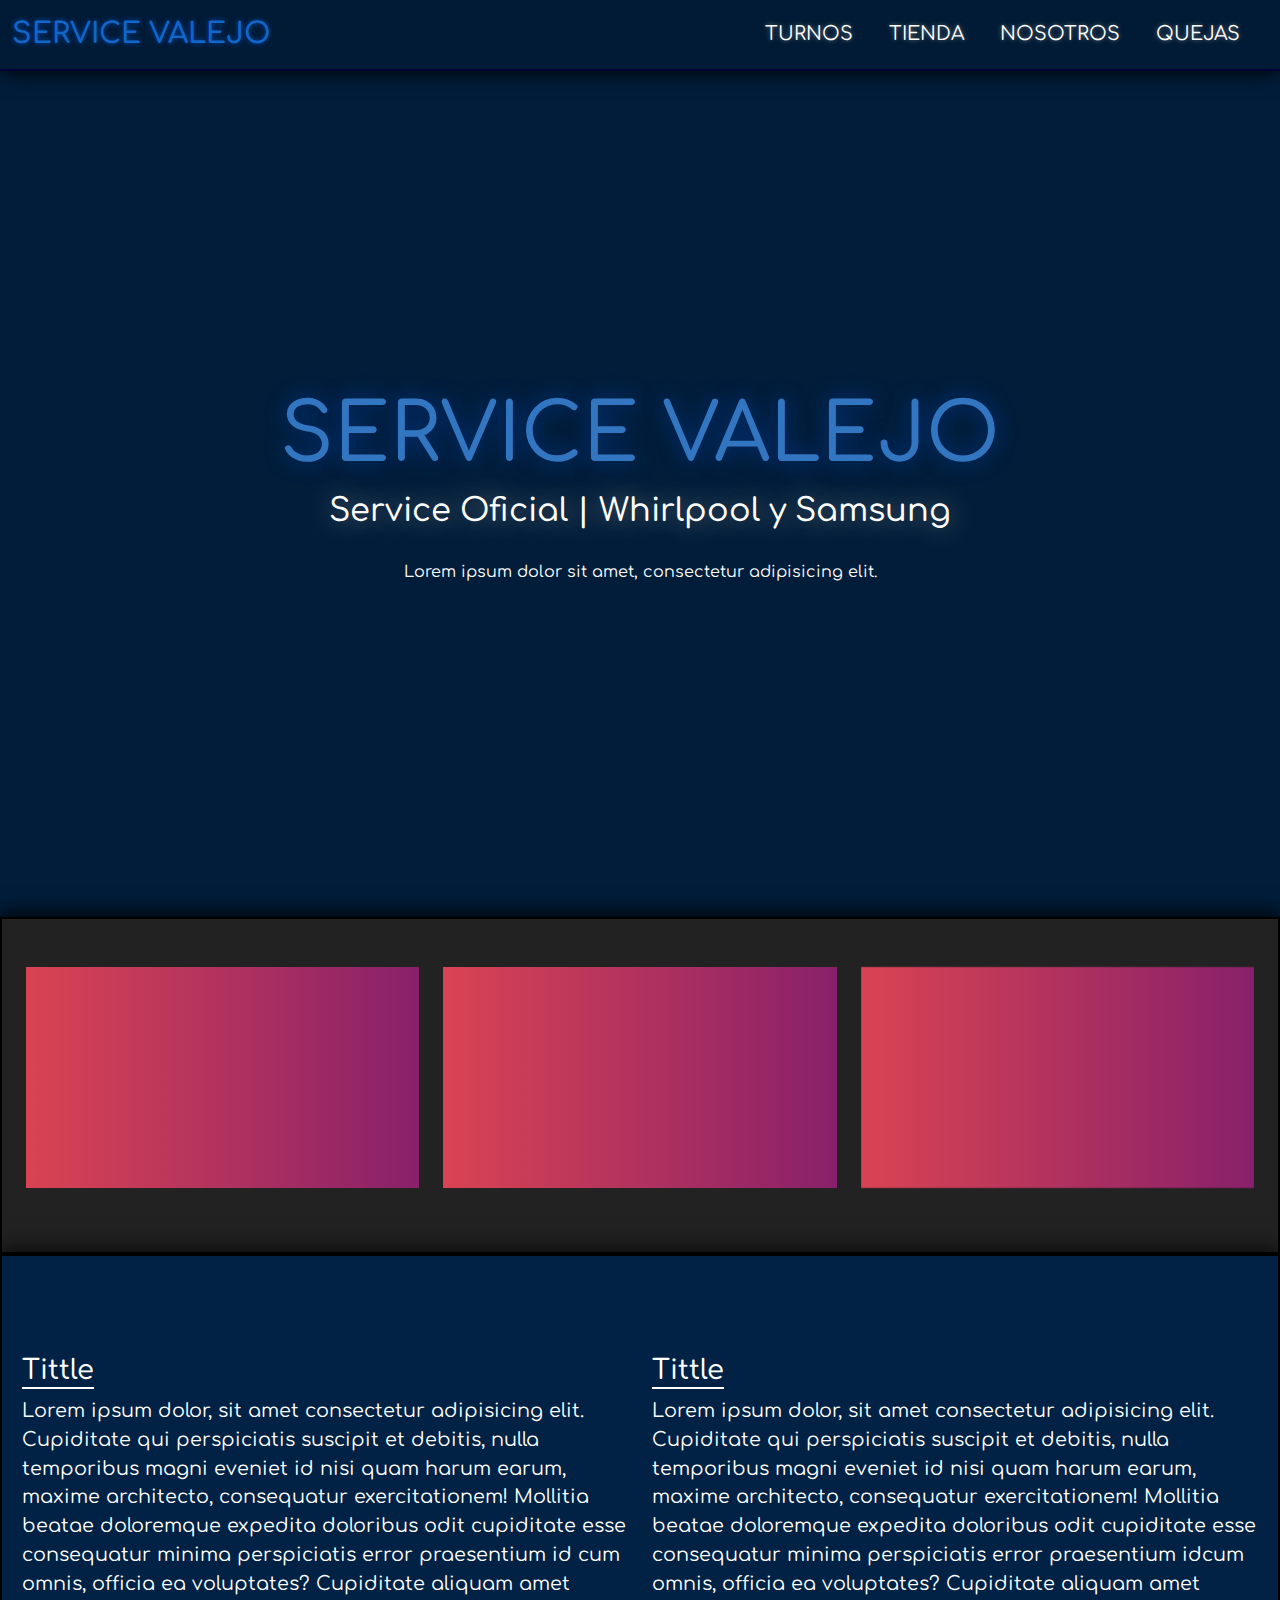
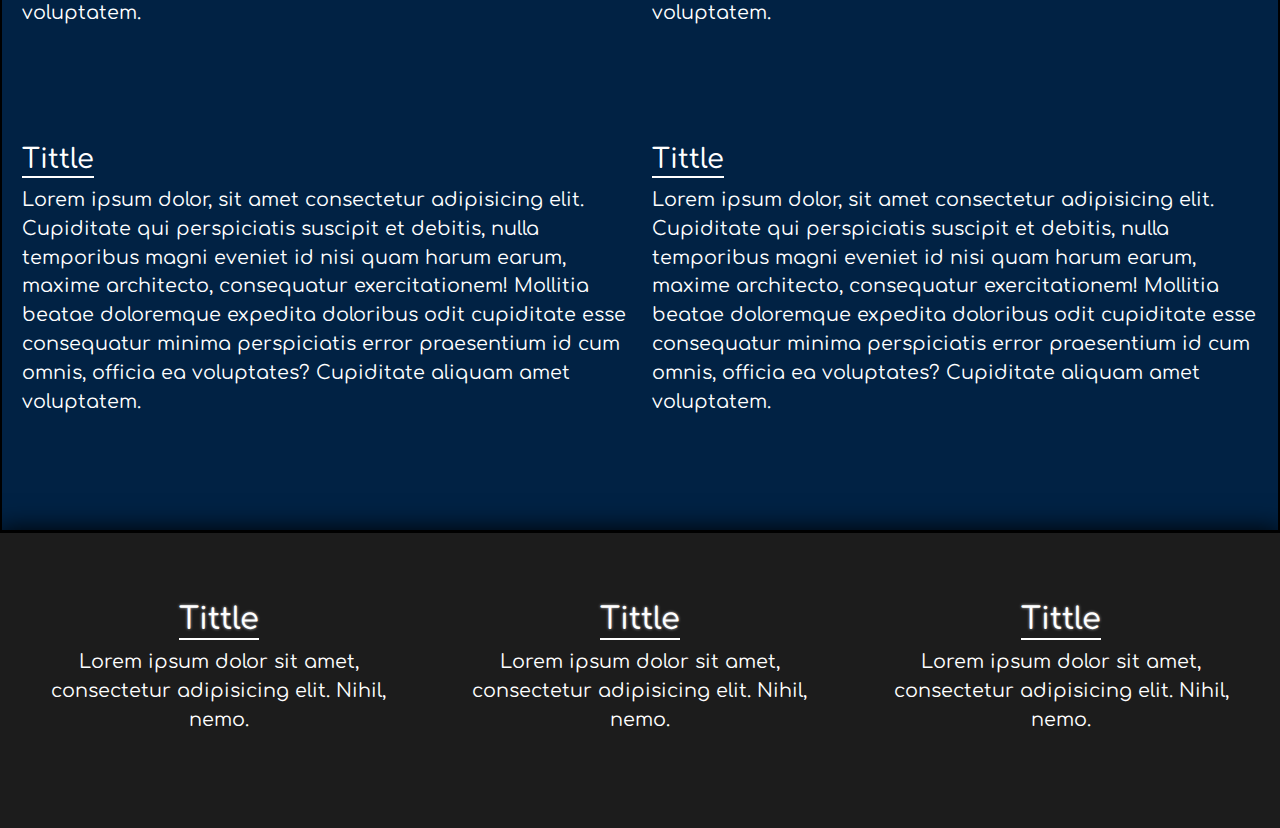
==== commit 9ea730be: "Nuevo Text" ====
--- a/index.html
+++ b/index.html
@@ -129,14 +129,14 @@
             <div class="container-fluid row p-2 py-5 m-auto main__section__info">
 
                 <!-- Section Info -->
-                <section class="main__section__text col-sm-12 col-md-12 col-lg-4 col-xxl-4">
+                <section class="main__section__text col-sm-12 col-md-12 col-lg-6 col-xxl-6">
                     <h3>Tittle</h3>
                     <p>Lorem ipsum dolor, sit amet consectetur adipisicing elit. Cupiditate qui perspiciatis suscipit et debitis, nulla temporibus magni eveniet id nisi quam harum earum, maxime architecto, consequatur exercitationem! Mollitia beatae doloremque expedita doloribus odit cupiditate esse consequatur minima perspiciatis error praesentium id cum omnis, officia ea voluptates? Cupiditate aliquam amet voluptatem.</p>
                 </section>
 
                 <!-- Section Info -->
                 
-                <section class="main__section__text col-sm-12 col-md-12 col-lg-4 col-xxl-4">
+                <section class="main__section__text col-sm-12 col-md-12 col-lg-6 col-xxl-6">
                     <h3>Tittle</h3>
                     <p>Lorem ipsum dolor, sit amet consectetur adipisicing elit. Cupiditate qui perspiciatis suscipit et debitis, nulla temporibus magni eveniet id nisi quam harum earum, maxime architecto, consequatur exercitationem! Mollitia
                     beatae doloremque expedita doloribus odit cupiditate esse consequatur minima perspiciatis error praesentium idcum omnis, officia ea voluptates? Cupiditate aliquam amet voluptatem.</p>
@@ -144,11 +144,21 @@
 
                 <!-- Seccion Info -->
 
-                <section class="main__section__text col-sm-12 col-md-12 col-lg-4 col-xxl-4">
+                <section class="main__section__text col-sm-12 col-md-12 col-lg-6 col-xxl-6">
                     <h3>Tittle</h3>
                     <p>Lorem ipsum dolor, sit amet consectetur adipisicing elit. Cupiditate qui perspiciatis suscipit et debitis, nulla
                     temporibus magni eveniet id nisi quam harum earum, maxime architecto, consequatur exercitationem! Mollitia
                     beatae doloremque expedita doloribus odit cupiditate esse consequatur minima perspiciatis error praesentium id cum omnis, officia ea voluptates? Cupiditate aliquam amet voluptatem.</p>
+                </section>
+
+                <!-- Seccion Info -->
+
+                <section class="main__section__text col-sm-12 col-md-12 col-lg-6 col-xxl-6">
+                    <h3>Tittle</h3>
+                    <p>Lorem ipsum dolor, sit amet consectetur adipisicing elit. Cupiditate qui perspiciatis suscipit et debitis, nulla
+                        temporibus magni eveniet id nisi quam harum earum, maxime architecto, consequatur exercitationem! Mollitia
+                        beatae doloremque expedita doloribus odit cupiditate esse consequatur minima perspiciatis error praesentium id
+                        cum omnis, officia ea voluptates? Cupiditate aliquam amet voluptatem.</p>
                 </section>
                 <!-- Seccion Info -->
 
--- a/css/style.css
+++ b/css/style.css
@@ -170,20 +170,17 @@
 }
 
 .tittle-person {
-    text-shadow: 0px 0px 20px white;
+    text-shadow: 0px 0px 50px white;
 }
 
 .form-label {
     font-size: 1.2rem;
+    text-shadow: 0px 0px 40px white;
 }
 
 .form-control {
     border: 3px solid rgb(1, 1, 58);
     box-shadow: 0px 0px 10px 0px rgb(3, 2, 32);
-}
-
-.text-tarea {
-    min-height: 100px;
 }
 
 .form__product {
@@ -194,7 +191,7 @@
 }
 
 .tittle-product {
-    text-shadow: 0px 0px 20px white;
+    text-shadow: 0px 0px 40px white;
 }
 
 /* Fin - Custom CSS - Turnos */